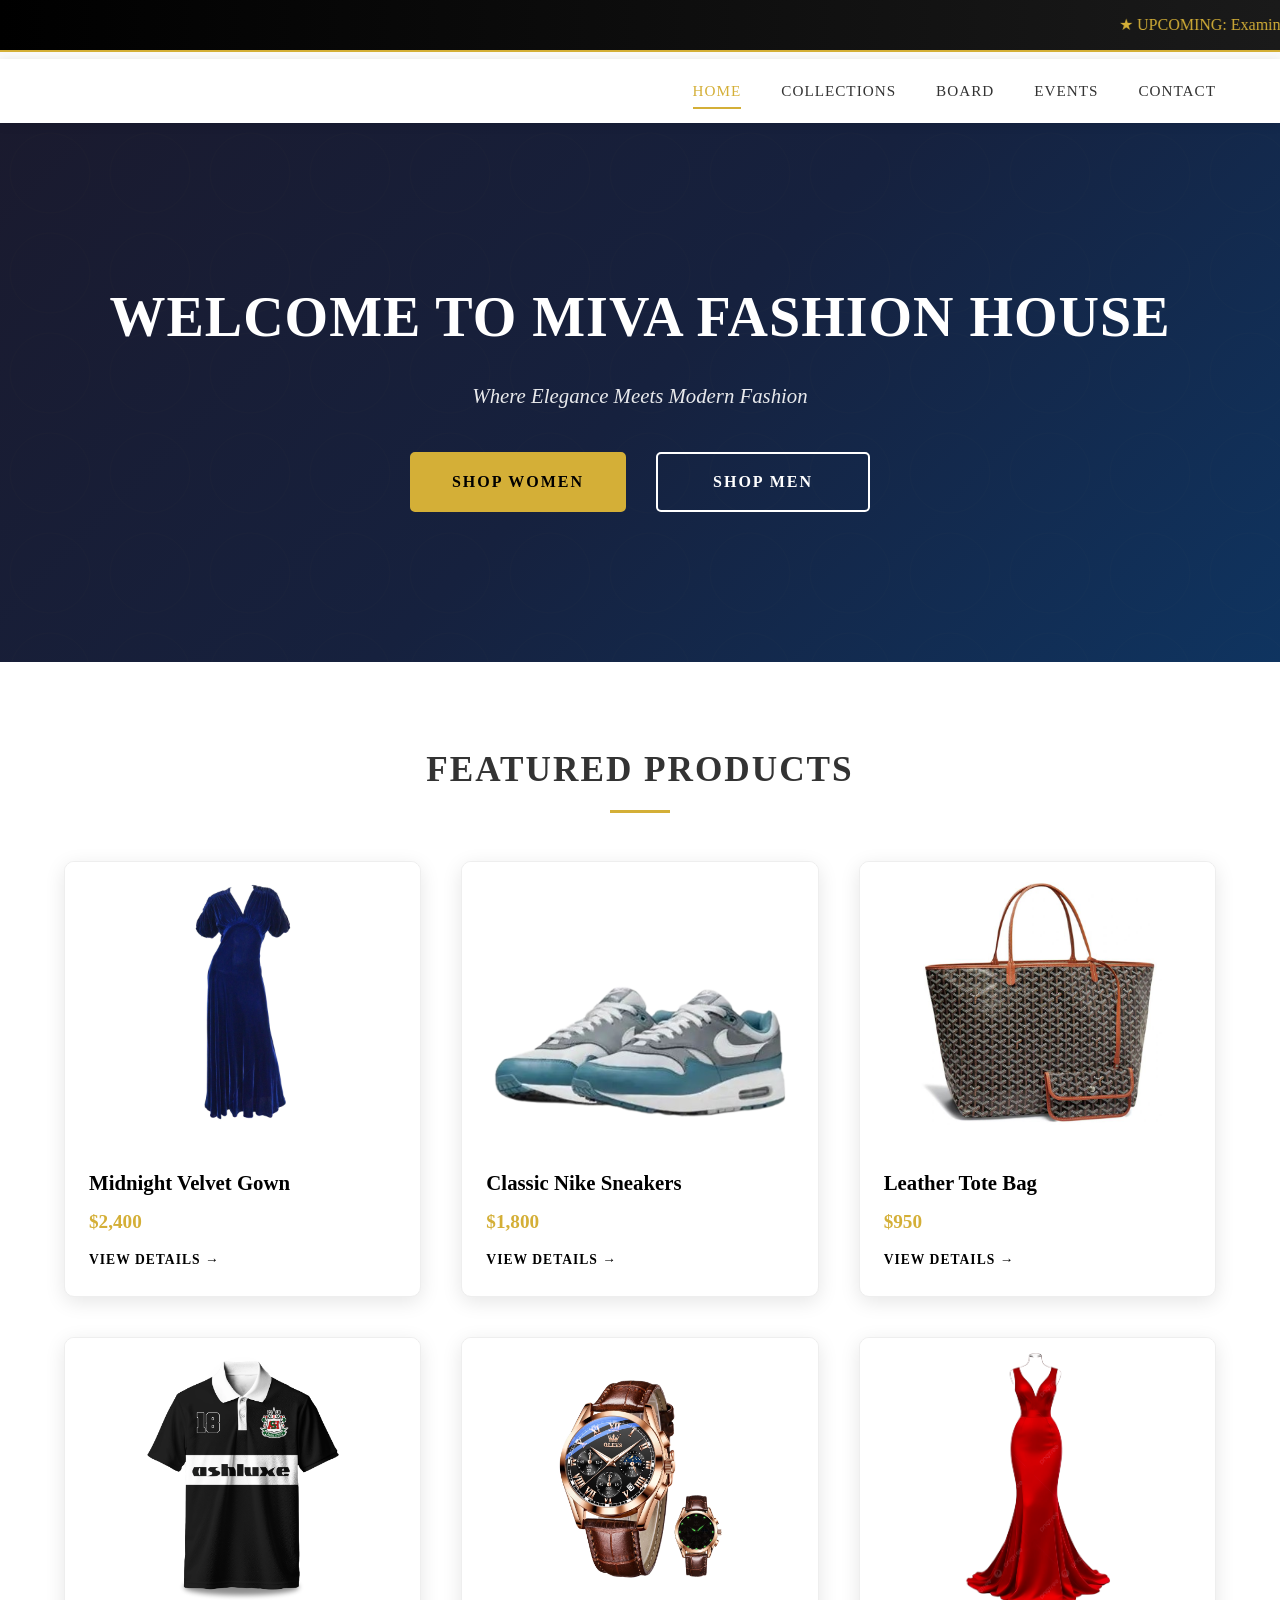
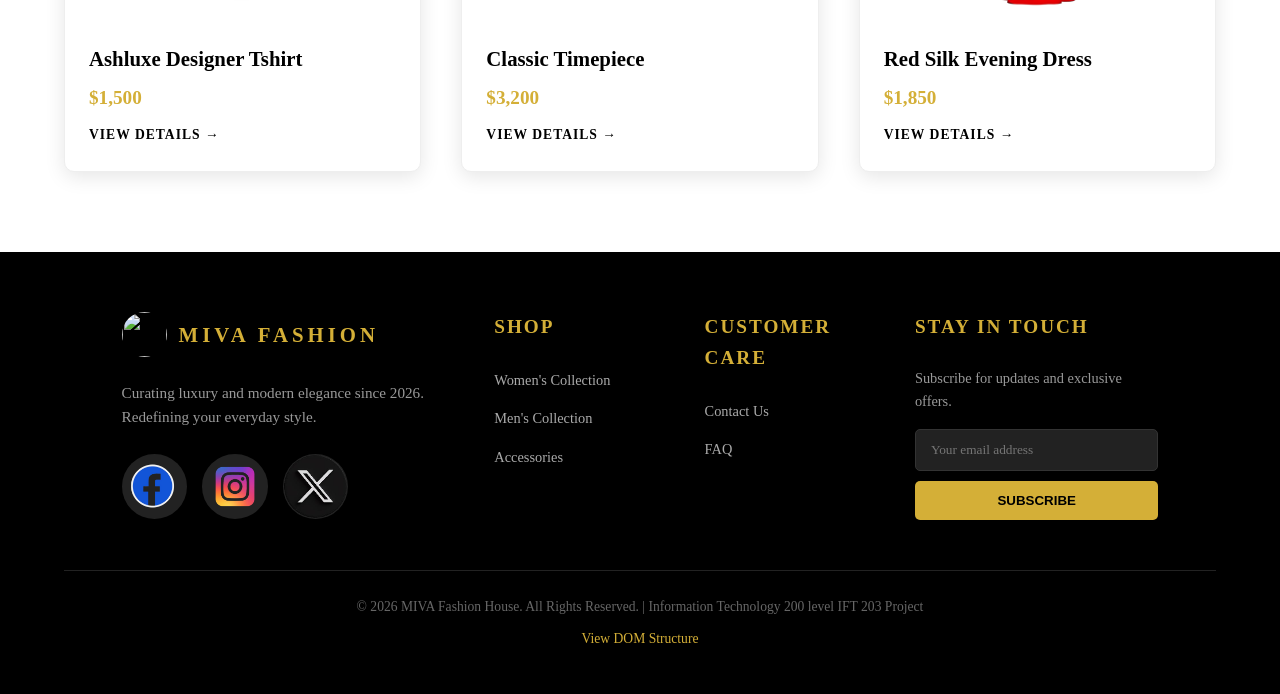
==== index.html @ 3868d795 "Add files via upload" ====
<!DOCTYPE html>
<html lang="en">
<head>
    <meta charset="UTF-8">
    <meta name="viewport" content="width=device-width, initial-scale=1.0">
    <title>MIVA FASHION STORE</title>
    <link rel="stylesheet" href="./style/style.css">
</head>
<body>
    <!-- Marquee -->
    <marquee class="marquee"> <p>★ UPCOMING: Examination - April 07, 2026 ★ Information Technology Group Project - April 1, 2026 ★ VIP Trunk Show - March 22, 2026 ★ Exclusive Member Preview - March 28, 2026 ★</p></marquee>
          

    <!-- Navigation -->
    <nav class="navbar">
        <img class="loogo" src="https://img.ws.mms.shopee.co.id/id-11134233-7r98r-lokwcsqmvzc9b0" alt="">
                <ul class="nav-links">
            <li><a href="index.html" class="active">Home</a></li>
            <li><a href="collections.html">Collections</a></li>
            <li><a href="trustees.html">Board</a></li>
            <li><a href="events.html">Events</a></li>
            <li><a href="contact.html">Contact</a></li>
        </ul>
    </nav>

    <!-- Hero Section -->
    <header class="hero">
        <div class="hero-content">
            <h1>Welcome to MIVA FASHION HOUSE</h1>
            <p>Where Elegance Meets Modern Fashion</p>
            <div class="hero-buttons">
                <a href="collections.html" class="btn">Shop Women</a>
                <a href="collections.html" class="btn btn-outline">Shop Men</a>
            </div>
        </div>
    </header>

    <!-- Featured Products -->
    <section class="featured">
        <h2 class="section-title">Featured Products</h2>
        <div class="product-grid">
            <div class="product-card">
                <div class="product-image color-1">
                    <img class="Velvet" src="./style/Velvet.jpg" alt="">
                </div>
                <div class="product-info">
                    <h3>Midnight Velvet Gown</h3>
                    <p class="price">$2,400</p>
                    <a href="collections.html" class="view-link">View Details →</a>
                </div>
            </div>
            
            <div class="product-card">
                <div class="product-image color-2">
                    <img class="Sneakers" src="./style/Sneakers.png" alt="">
                </div>
                <div class="product-info">
                    <h3>Classic Nike Sneakers</h3>
                    <p class="price">$1,800</p>
                    <a href="collections.html" class="view-link">View Details →</a>
                </div>
            </div>
            
            <div class="product-card">
                <div class="product-image color-3">
                   <img class="Tote" src="./style/Tote.jpg" alt="">
                </div>
                <div class="product-info">
                    <h3>Leather Tote Bag</h3>
                    <p class="price">$950</p>
                    <a href="collections.html" class="view-link">View Details →</a>
                </div>
            </div>

            <div class="product-card">
                <div class="product-image color-7">
                    <img class="Ashluxe" src="./style/Ashluxe.webp" alt="">
                </div>
                <div class="product-info">
                    <h3>Ashluxe Designer Tshirt</h3>
                    <p class="price">$1,500</p>
                    <a href="product-detail.html" class="view-link">View Details →</a>
                </div>
            </div>
            
            <!-- PRODUCT 5 -->
            <div class="product-card">
                <div class="product-image color-11">
                    <img class="Watch" src="./style/Watch.avif" alt="">
                </div>
                <div class="product-info">
                    <h3>Classic Timepiece</h3>
                    <p class="price">$3,200</p>
                    <a href="product-detail.html" class="view-link">View Details →</a>
                </div>
            </div>
            
            <!-- PRODUCT 6 -->
            <div class="product-card">
                <div class="product-image color-4">
                    <img class="red-dress" src="./style/red gown.png" alt="">
                </div>
                <div class="product-info">
                    <h3>Red Silk Evening Dress</h3>
                    <p class="price">$1,850</p>
                    <a href="product-detail.html" class="view-link">View Details →</a>
                </div>
            </div>
        </div>
        
    </section>

    
    <!-- Footer -->
    <footer>
        <div class="footer-content">
            
            <!-- Column 1: Brand -->
            <div class="footer-section brand-col">
                <h4 class="footer-brand"><img class="footer-logo" src="https://img.ws.mms.shopee.co.id/id-11134233-7r98r-lokwcsqmvzc9b0" alt=""> <span class="brand-text">MIVA Fashion</span></h4>
                <p>Curating luxury and modern elegance since 2026. Redefining your everyday style.</p>
                <div class="social-links">
                    <div> <img class="icon-1" src="./style/New FB.png" alt=""></div>
                    <div><img class="icon-2" src="./style/IG.png" alt=""></div>
                    <div> <img class="icon-3" src="./style/Twitter.png" alt=""></div>
                </div>
            </div>
            
            <!-- Column 2: Shop Links -->
            <div class="footer-section links-col">
                <h4>Shop</h4>
                <ul>
                    <li><a href="collections.html">Women's Collection</a></li>
                    <li><a href="collections.html">Men's Collection</a></li>
                    <li><a href="collections.html">Accessories</a></li>
                </ul>
            </div>
            
            <!-- Column 3: Customer Care -->
            <div class="footer-section links-col">
                <h4>Customer Care</h4>
                <ul>
                    <li><a href="contact.html">Contact Us</a></li>
                    <li><a href="#">FAQ</a></li>
                </ul>
            </div>
            
            <!-- Column 4: Newsletter -->
            <div class="footer-section newsletter-col">
                <h4>Stay In Touch</h4>
                <p>Subscribe for updates and exclusive offers.</p>
                <form class="newsletter-form">
                    <input type="email" placeholder="Your email address" required>
                    <button type="submit">Subscribe</button>
                </form>
                </div>
        </div>
        <div class="footer-bottom">
            <p>&copy; 2026 MIVA Fashion House. All Rights Reserved. | Information Technology 200 level IFT 203 Project</p>
            <p style="margin-top: 10px;"><a href="dom.html" style="color: #d4af37; text-decoration: none;">View DOM Structure</a></p>
        </div>
    </footer>

    <script src="./Functionality/dark.js"></script>


</body>
</html>
---- style/style.css ----
/* ===================================
   MIVA FASHION HOUSE - STYLESHEET
   CSC 106/IFT 203 Project
   =================================== */

/* Add this: CSS (Cascading Style Sheets) is what makes the HTML look good. 
   It controls colors, fonts, spacing, and layout. */

/* Reset and Base Styles */
/* The asterisk (*) targets EVERY element on the page */
* {
    /* Removing default margin and padding ensures our design looks consistent across different browsers */
    margin: 0;
    padding: 0;
    /* This makes sure padding doesn't increase an element's total width */
    box-sizing: border-box;
}

/* The body selector targets the entire visible page area */
body {
    /* Sets our main font. If 'Georgia' isn't available, it tries 'Times New Roman' */
    font-family: 'Georgia', 'Times New Roman', serif;
    /* line-height: 1.6 gives text breathing room making it easier to read */
    line-height: 1.6;
    /* color sets the text color (#333 is a dark gray, softer than pure black #000) */
    color: #333;
    /* background-color sets the page background (#fafafa is an off-white) */
    background-color: #fafafa;
}

/* ===================================
   MARQUEE STYLES
   =================================== */
.marquee {
    background: linear-gradient(90deg, #000 0%, #1a1a1a 100%);
    color: #d4af37;
    padding: 12px;
    border-bottom: 2px solid #d4af37;
}

.dark {
  background-color: black;
  color: white;
}

/* ===================================
   NAVIGATION STYLES
   =================================== */
/* A class selector starts with a period (.). This styles elements like: <nav class="navbar"> */
.navbar {
    background: #fff;
    /* padding adds space INSIDE the element (top/bottom, left/right) */
    padding: 1.2rem 5%;
    /* display: flex is a powerful tool to arrange items side-by-side easily */
    display: flex;
    /* space-between pushes the logo to the left and links to the right */
    justify-content: space-between;
    /* align-items: center vertically centers them */
    align-items: center;
    /* box-shadow adds that slight floating shadow under the nav bar */
    box-shadow: 0 2px 10px rgba(0,0,0,0.1);
    /* position: sticky makes the navbar stick to the top when scrolling */
    position: sticky;
    top: 0;
    /* z-index keeps the navbar above other content so it doesn't get covered */
    z-index: 1000;
}

.loogo{
    border-radius: 50px;
    width: 90px;
}


.nav-links {
    display: flex;
    list-style: none;
    gap: 2.5rem;
}

.nav-links a {
    text-decoration: none;
    color: #333;
    font-weight: 500;
    font-size: 0.95rem;
    text-transform: uppercase;
    letter-spacing: 1px;
    transition: all 0.3s ease;
    position: relative;
    padding: 10px 0;
}

.nav-links a:hover {
    color: #d4af37;
}

.nav-links a.active {
    color: #d4af37;
}

.nav-links a.active::after {
    content: '';
    position: absolute;
    bottom: 0;
    left: 0;
    width: 100%;
    height: 2px;
    background: #d4af37;
}

/* ===================================
   HERO SECTION
   =================================== */
.hero {
    background: linear-gradient(135deg, #1a1a2e 0%, #16213e 50%, #0f3460 100%);
    color: white;
    text-align: center;
    padding: 150px 50px;
    position: relative;
    overflow: hidden;
}

.hero::before {
    content: '';
    position: absolute;
    top: 0;
    left: 0;
    right: 0;
    bottom: 0;
    background: url('data:image/svg+xml,<svg xmlns="http://www.w3.org/2000/svg" viewBox="0 0 100 100"><circle cx="50" cy="50" r="40" fill="none" stroke="rgba(212,175,55,0.1)" stroke-width="0.5"/></svg>');
    background-size: 100px 100px;
    opacity: 0.3;
}

.hero-content {
    position: relative;
    z-index: 1;
    animation: fadeInUp 1s ease-in-out;
}

.hero h1 {
    font-size: 3.5rem;
    margin-bottom: 1rem;
    letter-spacing: 1px;
    text-transform: uppercase;
}

.hero p {
    font-size: 1.3rem;
    margin-bottom: 2.5rem;
    opacity: 0.9;
    font-style: italic;

}
.hero-buttons {
    display: flex;
    justify-content: center;
    gap: 15px;
    flex-wrap: wrap;
}

.btn {
    display: inline-block;
    padding: 15px 40px;
    background: #d4af37;
    color: #000;
    text-decoration: none;
    border-radius: 0;
    font-weight: bold;
    text-transform: uppercase;
    letter-spacing: 2px;
    transition: all 0.3s ease;
    border: 2px solid #d4af37;
    border-radius: 5px;
}

.btn:hover {
    background: transparent;
    color: #d4af37;
    transform: translateY(-3px);
    box-shadow: 0 10px 30px rgba(0,0,0,0.3);
}

.btn-outline {
    background: transparent;
    color: white;
    border-color: white;
    margin-left: 15px;
    padding: 15px 55px;
}

.btn-outline:hover {
    background: white;
    color: #000;
}

@keyframes fadeInUp {
    from {
        opacity: 0;
        transform: translateY(30px);
    }
    to {
        opacity: 1;
        transform: translateY(0);
    }
}

/* ===================================
   PAGE HEADER
   =================================== */
.page-header {
    background: #000;
    color: white;
    text-align: center;
    padding: 80px 20px;
}

.page-header h1 {
    font-size: 2.8rem;
    margin-bottom: 0.5rem;
    text-transform: uppercase;
    letter-spacing: 3px;
    animation: fadeInUp 1s ease-in-out;
}

.page-header p {
    font-size: 1.1rem;
    color: #d4af37;
    font-style: italic;
}

/* ===================================
   SECTION TITLES
   =================================== */
.section-title {
    text-align: center;
    font-size: 2.2rem;
    margin-bottom: 3rem;
    text-transform: uppercase;
    letter-spacing: 2px;
    position: relative;
    padding-bottom: 15px;
}

.section-title::after {
    content: '';
    position: absolute;
    bottom: 0;
    left: 50%;
    transform: translateX(-50%);
    width: 60px;
    height: 3px;
    background: #d4af37;
}

/* ===================================
   PRODUCT GRID & CARDS
   =================================== */
.featured {
    padding: 80px 5%;
    background: white;
}

.product-grid {
    display: grid;
    grid-template-columns: repeat(auto-fit, minmax(300px, 1fr));
    gap: 2.5rem;
    max-width: 1200px;
    margin: 0 auto;
}

.product-card {
    background: white;
    border-radius: 0;
    overflow: hidden;
    box-shadow: 0 5px 20px rgba(0,0,0,0.1);
    transition: all 0.4s ease;
    border: 1px solid #eee;
    border-radius: 10px;
}

.product-card:hover {
    transform: translateY(-10px);
    box-shadow: 0 15px 40px rgba(0,0,0,0.15);
}

.product-image {
    height: 280px;
    display: flex;
    align-items: center;
    justify-content: center;
    position: relative;
    overflow: hidden;
}

.red-dress{
    height: 280px;
}

.blazer{
    height: 280px;
}

.cocktail-dress{
    height: 400px;
    width: 400px;
    object-fit: fill;
    object-position: 0 1.5cm;
}

.Ashluxe{
    height: 300px;
}
.Zttw{
    height: 280px;
}
.ZTTW-jacket{
    height: 300px;
}
.Bag{
    height: 300px;
}
.Watch{
    height: 200px;
}
.Glasses{
    height: 300px;
}
.Tote{
    height: 250px;
}
.Sneakers{
    height: 400px;
    object-position: 0cm -0.1cm;
}
.Velvet{
    height: 250px;
    object-position: 0cm 0cm;
}












.placeholder-text {
    color: white;
    font-size: 1.2rem;
    text-transform: uppercase;
    letter-spacing: 2px;
    border: 2px solid rgba(255,255,255,0.5);
    padding: 10px 20px;
}

.product-info {
    padding: 1.5rem;
}

.product-info h3 {
    font-size: 1.3rem;
    margin-bottom: 0.5rem;
    color: #000;
}

.price {
    color: #d4af37;
    font-weight: bold;
    font-size: 1.2rem;
    margin-bottom: 0.5rem;
}

.description {
    color: #666;
    font-size: 0.9rem;
    margin-bottom: 1rem;
}

.view-link {
    color: #000;
    text-decoration: none;
    font-weight: bold;
    text-transform: uppercase;
    font-size: 0.85rem;
    letter-spacing: 1px;
    transition: color 0.3s;
}

.view-link:hover {
    color: #d4af37;
}

/* Product Image Colors */
.color-1 { background: white }
.color-2 { background: white }
.color-3 { background: white }
.color-4 { background: white }
.color-5 { background: white }
.color-6 { background: linear-gradient(135deg, #9b59b6 0%, #8e44ad 100%); }
.color-7 { background: white }
.color-8 { background: white }
.color-9 { background: white }
.color-10 { background:white }
.color-11 { background:white }
.color-12 { background:white }

/* ===================================
   COLLECTIONS PAGE
   =================================== */
.collections-container {
    max-width: 1200px;
    margin: 0 auto;
    padding: 60px 5%;
}

.category-section {
    margin-bottom: 60px;
}

.category-title {
    font-size: 1.8rem;
    margin-bottom: 2rem;
    padding-left: 20px;
    border-left: 4px solid #d4af37;
    text-transform: uppercase;
    letter-spacing: 2px;
}

/* ===================================
   TRUSTEES PAGE
   =================================== */
.trustees-section {
    max-width: 1200px;
    margin: 0 auto;
    padding: 60px 5%;
}

.trustees-grid {
    display: grid;
    grid-template-columns: repeat(auto-fit, minmax(350px, 1fr));
    gap: 2.5rem;
}

.trustee-card {
    background: white;
    border-radius: 0;
    overflow: hidden;
    box-shadow: 0 5px 20px rgba(0,0,0,0.1);
    transition: all 0.4s ease;
    border: 1px solid #eee;
    border-radius: 10px;
}

.trustee-card:hover {
    transform: translateY(-5px);
    box-shadow: 0 15px 40px rgba(0,0,0,0.15);
}

.trustee-photo {
    height: 500px;
    display: flex;
    align-items: center;
    justify-content: center;
    position: relative;
}

.img-1{
    height: 500px;
    width: 500px;
    object-fit: cover;
    object-position: 0cm -3cm;
}

.img-2{
    height: 500px;
    width: 500px;
    object-fit: cover;
    object-position: 0cm -3.9cm;
    
}

.img-3{
    height: 500px;
    width: 500px;
    object-fit: cover;
    object-position: 0cm -0cm;
    
}

.img-4{
    height: 500px;
    width: 500px;
    object-fit: cover;
    object-position: 0cm -0cm;
}

.img-5{
    height: 500px;
    width: 500px;
    object-fit: cover;
    object-position: 0cm -0cm;
}

.img-6{
    height: 500px;
    width: 500px;
    object-fit: cover;
    object-position: 0cm -0cm;
}

.img-7{
    height: 500px;
    width: 500px;
    object-fit: cover;
    object-position: 0cm -2.5cm;
}

.img-8{
    height: 500px;
    width: 500px;
    object-fit: cover;
    object-position: 0cm 0cm;
}

.photo-placeholder {
    color: white;
    font-size: 1.5rem;
    text-transform: uppercase;
    letter-spacing: 3px;
    border: 3px solid rgba(255,255,255,0.5);
    padding: 15px 30px;
}

.trustee-info {
    padding: 2rem;
}

.trustee-info h3 {
    font-size: 1.5rem;
    margin-bottom: 0.5rem;
    color: #000;
}

.role {
    color: #d4af37;
    font-weight: bold;
    font-size: 1rem;
    text-transform: uppercase;
    letter-spacing: 1px;
    margin-bottom: 1rem;
}


.bio {
    color: #555;
    line-height: 1.8;
    margin-bottom: 1.5rem;
    font-size: 0.95rem;
}

.contact-details {
    border-top: 1px solid #eee;
    padding-top: 1rem;
    font-size: 0.9rem;
    color: #666;
}

.contact-details p {
    margin: 5px 0;
}

/* Trustee Colors */
.color-trustee-1 { background: linear-gradient(135deg, #667eea 0%, #764ba2 100%); }
.color-trustee-2 { background: linear-gradient(135deg, #f093fb 0%, #f5576c 100%); }
.color-trustee-3 { background: linear-gradient(135deg, #4facfe 0%, #00f2fe 100%); }
.color-trustee-4 { background: linear-gradient(135deg, #43e97b 0%, #38f9d7 100%); }
.color-trustee-5 { background: linear-gradient(135deg, #fa709a 0%, #fee140 100%); }

/* ===================================
   EVENTS PAGE
   =================================== */
.events-section {
    max-width: 1500px;
    margin: 0 auto;
    padding: 40px 0px;
}

.events-container {
    display: flex;
    flex-direction: column;
    gap: 2.5rem;
}

.event-card {
    display: flex;
    background: white;
    border-radius: 0;
    overflow: hidden;
    box-shadow: 0 5px 20px rgba(0,0,0,0.1);
    transition: all 0.4s ease;
    border: 1px solid #eee;
    position: relative;
    border-radius: 10px;
}

.event-card:hover {
    transform: translateX(10px);
    box-shadow: 0 10px 30px rgba(0,0,0,0.15);
}

.event-card.featured-event {
    border: 2px solid #d4af37;
    background: linear-gradient(to right, #fff 0%, #fffaf0 100%);
}

.event-date-box {
    background: #000;
    color: white;
    padding: 30px;
    display: flex;
    flex-direction: column;
    align-items: center;
    justify-content: center;
    min-width: 120px;
    text-align: center;
}

.event-month {
    font-size: 1rem;
    text-transform: uppercase;
    letter-spacing: 2px;
    color: #d4af37;
}

.event-day {
    font-size: 3rem;
    font-weight: bold;
    line-height: 1;
    margin: 10px 0;
}

.event-year {
    font-size: 0.9rem;
    opacity: 0.8;
}

.event-content {
    padding: 30px;
    flex: 1;
    position: relative;
}

.event-badge {
    position: absolute;
    top: 20px;
    right: 20px;
    background: #d4af37;
    color: #000;
    padding: 5px 15px;
    font-size: 0.75rem;
    text-transform: uppercase;
    letter-spacing: 1px;
    font-weight: bold;
}

.event-content h3 {
    font-size: 1.5rem;
    margin-bottom: 1rem;
    color: #000;
    padding-right: 80px;
}

.event-meta {
    display: flex;
    gap: 1.5rem;
    margin-bottom: 1rem;
    flex-wrap: wrap;
}

.meta-item {
    font-size: 0.9rem;
    color: #666;
}

.event-description {
    color: #555;
    line-height: 1.8;
    margin-bottom: 1.5rem;
}

.event-highlights {
    background: #f9f9f9;
    padding: 15px;
    margin-bottom: 1.5rem;
    border-left: 3px solid #d4af37;
}

.event-highlights h4 {
    margin-bottom: 10px;
    color: #000;
}

.event-highlights ul {
    margin-left: 20px;
    color: #555;
}

.event-highlights li {
    margin: 5px 0;
}

.event-btn {
    display: inline-block;
    padding: 12px 30px;
    background: #000;
    color: white;
    text-decoration: none;
    text-transform: uppercase;
    letter-spacing: 1px;
    font-size: 0.85rem;
    transition: all 0.3s ease;
    border: 2px solid #000;
}

.event-btn:hover {
    background: transparent;
    color: #000;
}

/* ===================================
   CONTACT PAGE
   =================================== */
.contact-section {
    max-width: 1200px;
    margin: 0 auto;
    padding: 60px 5%;
}

.forms-container {
    display: grid;
    grid-template-columns: 1fr 1fr;
    gap: 3rem;
    margin-bottom: 4rem;
}

.form-box {
    background: white;
    padding: 2.5rem;
    box-shadow: 0 5px 20px rgba(0,0,0,0.1);
    border: 1px solid #eee;
    border-radius: 10px;
}

.form-box h2 {
    margin-bottom: 0.5rem;
    color: #000;
    text-transform: uppercase;
    letter-spacing: 2px;
}

.form-subtitle {
    color: #666;
    margin-bottom: 2rem;
    font-size: 0.95rem;
}

.contact-form {
    display: flex;
    flex-direction: column;
    gap: 1.2rem;
}

.form-group {
    display: flex;
    flex-direction: column;
}

.form-group label {
    margin-bottom: 0.5rem;
    font-weight: bold;
    font-size: 0.9rem;
    text-transform: uppercase;
    letter-spacing: 1px;
}

.form-group input,
.form-group select,
.form-group textarea {
    padding: 12px;
    border: 1px solid #ddd;
    font-family: inherit;
    font-size: 0.95rem;
    transition: border-color 0.3s;
}

.form-group input:focus,
.form-group select:focus,
.form-group textarea:focus {
    outline: none;
    border-color: #d4af37;
}

.form-row {
    display: flex;
    gap: 1rem;
}

.form-group.half {
    flex: 1;
}

.checkbox-group {
    flex-direction: row;
    align-items: center;
    gap: 10px;
}

.checkbox-group input[type="checkbox"] {
    width: auto;
}

.checkbox-group label {
    margin: 0;
    font-weight: normal;
    text-transform: none;
    font-size: 0.9rem;
}

.submit-btn {
    padding: 15px;
    background: #000;
    color: white;
    border: none;
    text-transform: uppercase;
    letter-spacing: 2px;
    font-weight: bold;
    cursor: pointer;
    transition: all 0.3s ease;
    border: 2px solid #000;
    border-radius: 10px;
}

.submit-btn:hover {
    background: #d4af37;
    color: #000;
    border-color: #d4af37;
}

/* Contact Info Box */
.contact-info-box {
    background: #f9f9f9;
    padding: 3rem;
    text-align: center;
}

.contact-info-box h2 {
    margin-bottom: 2rem;
    text-transform: uppercase;
    letter-spacing: 2px;
}

.info-grid {
    display: grid;
    grid-template-columns: repeat(auto-fit, minmax(200px, 1fr));
    gap: 2rem;
    margin-bottom: 3rem;
}

.info-card {
    background: white;
    padding: 1.5rem 0.9rem;
    box-shadow: 0 3px 10px rgba(0,0,0,0.1);
}

.info-icon {
    font-size: 2rem;
    margin-bottom: 1rem;
}

.info-card h4 {
    margin-bottom: 0.5rem;
    color: #d4af37;
    text-transform: uppercase;
    letter-spacing: 1px;
}

.info-card p {
    color: #555;
    font-size: 0.9rem;
    line-height: 1.6;
}

.map-placeholder {
    height: 300px;
    background: linear-gradient(135deg, #e0e0e0 0%, #f0f0f0 100%);
    display: flex;
    align-items: center;
    justify-content: center;
    border: 2px dashed #ccc;
}

.map-text {
    color: #666;
    text-align: center;
    font-size: 1.1rem;
}


/* Timer Styles */
.timer-section {
    text-align: center;
    background: #000;
    color: #d4af37;
    padding: 30px;
    margin: 40px auto;
    max-width: 600px;
    border: 3px solid #d4af37;
    border-radius: 10px;
}

.timer-section h3 {
    margin-bottom: 15px;
    text-transform: uppercase;
    letter-spacing: 2px;
    font-size: 1.2rem;
}

#timer {
    font-size: 2.5rem;
    font-weight: bold;
    letter-spacing: 3px;
    font-family: 'Gill Sans', 'Gill Sans MT', Calibri, 'Trebuchet MS', sans-serif
}


/* ===================================
   DOM STRUCTURE SECTION
   =================================== */
.dom-section {
    padding: 80px 5%;
    background: #f0f0f0;
}

.dom-container {
    max-width: 1000px;
    margin: 0 auto;
    display: grid;
    grid-template-columns: 1.5fr 1fr;
    gap: 3rem;
    align-items: start;
}

.dom-tree {
    background: white;
    padding: 2rem;
    border-radius: 0;
    box-shadow: 0 5px 20px rgba(0,0,0,0.1);
    font-family: 'Courier New', monospace;
    font-size: 0.9rem;
    overflow-x: auto;
}

.dom-node {
    margin: 8px 0;
    padding: 8px;
    background: #f9f9f9;
    border-left: 3px solid #d4af37;
    margin-left: 20px;
}

.dom-node.root {
    margin-left: 0;
    border-left: 3px solid #000;
    background: #eee;
}

.dom-node.leaf {
    background: #fff;
    border-left: 3px solid #ccc;
    font-size: 0.85rem;
}

.node-children {
    margin-top: 8px;
}

.node-tag {
    font-weight: bold;
    color: #2c3e50;
}

.dom-explanation {
    background: white;
    padding: 2rem;
    box-shadow: 0 5px 20px rgba(0,0,0,0.1);
}

.dom-explanation h3 {
    margin-bottom: 1.5rem;
    color: #000;
    text-transform: uppercase;
    letter-spacing: 1px;
}

.dom-explanation ul {
    list-style: none;
}

.dom-explanation li {
    margin: 12px 0;
    padding-left: 20px;
    position: relative;
    line-height: 1.6;
}

.dom-explanation li::before {
    content: '▸';
    position: absolute;
    left: 0;
    color: #d4af37;
    font-weight: bold;
}

.dom-explanation strong {
    color: #d4af37;
}

/* ===================================
   FOOTER
   =================================== */
footer {
    background: #000;
    color: white;
    padding: 60px 5% 20px;
}

.footer-content {
    max-width: 1200px;
    margin: 0 auto;
    padding: 0 5%;
    display: grid;
    grid-template-columns: 2fr 1fr 1fr 1.5fr;
    gap: 3rem;
    margin-bottom: 50px;
}

.footer-section h4 {
    color: #d4af37;
    font-size: 1.2rem;
    margin-bottom: 1.5rem;
    text-transform: uppercase;
    letter-spacing: 2px;
}


/* Brand Column */
.footer-brand {
    display: flex;
    align-items: center;
    gap: 12px;
}

.footer-logo {
    width: 45px;
    height: 45px;
    border-radius: 50%;
    object-fit: cover;
}

.brand-text {
    font-family: 'Georgia', 'Times New Roman', serif;
    font-size: 1.3rem;
    text-transform: uppercase;
    letter-spacing: 4px;
    font-weight: bold;
}

.brand-col p {
    color: #999;
    font-size: 0.95rem;
    margin-bottom: 1.5rem;
}

.social-links {
    display: flex;
    gap: 15px;
}

.social-links div {
    background: #222;
    display: flex;
    align-items: center;
    justify-content: center;
    border-radius: 50%;
    color: white;
    font-size: 0.8rem;
    cursor: pointer;
    transition: all 0.3s;
}
.icon-1{
    height: 65px;
    object-fit: contain;
    border-radius: 50%;
    color: white;
    cursor: pointer;
    transition: all 0.3s;
}

.icon-2{
    height: 65px;
    border-radius: 50px;
    color: white;
    cursor: pointer;
    transition: all 0.3s;
}

.icon-3{
    height: 65px;
    border-radius: 50px;
    color: white;
    cursor: pointer;
    transition: all 0.3s;
}




.social-links span:hover {
    background: #d4af37;
    color: #000;
}

/* Links Columns */
.links-col ul {
    list-style: none;
}

.links-col li {
    margin-bottom: 0.8rem;
}

.links-col a {
    color: #aaa;
    text-decoration: none;
    font-size: 0.9rem;
    transition: color 0.3s;
}

.links-col a:hover {
    color: #d4af37;
}

/* Newsletter Column */
.newsletter-col p {
    color: #999;
    font-size: 0.9rem;
    margin-bottom: 1rem;
}

.newsletter-form {
    display: flex;
    flex-direction: column;
    gap: 10px;
}

.newsletter-form input {
    padding: 12px 15px;
    background: #222;
    border: 1px solid #333;
    color: white;
    border-radius: 5px;
    font-family: inherit;
}

.newsletter-form input:focus {
    outline: none;
    border-color: #d4af37;
}

.newsletter-form button {
    padding: 12px 15px;
    background: #d4af37;
    color: #000;
    border: none;
    border-radius: 5px;
    font-weight: bold;
    text-transform: uppercase;
    cursor: pointer;
    transition: background 0.3s;
}

.newsletter-form button:hover {
    background: white;
}

/* Footer Bottom */
.footer-bottom {
    background: #000;
    text-align: center;
    padding: 25px 5%;
    color: #666;
    font-size: 0.85rem;
    border-top: 1px solid #222;
}
@media (max-width: 900px) {
    .footer-content {
        grid-template-columns: 1fr 1fr;
    }
}

@media (max-width: 600px) {
    .footer-content {
        grid-template-columns: 1fr;
    }
}
/* ===================================
   RESPONSIVE DESIGN
   =================================== */
@media (max-width: 968px) {
    .forms-container {
        grid-template-columns: 1fr;
    }
    
    .dom-container {
        grid-template-columns: 1fr;
    }
    
    .event-card {
        flex-direction: column;
    }
    
    .event-date-box {
        flex-direction: row;
        gap: 10px;
        padding: 15px;
    }
    
    .event-day {
        font-size: 2rem;
        margin: 0;
    }
}

@media (max-width: 768px) {
    .navbar {
        flex-direction: column;
        gap: 1rem;
    }
    
    .nav-links {
        gap: 1.2rem;
        flex-wrap: wrap;
        justify-content: center;
    }
    
    .hero h1 {
        font-size: 2rem;
    }
    
    .hero p {
        font-size: 1rem;
    }
    
    .page-header h1 {
        font-size: 2rem;
    }
    
    .trustees-grid {
        grid-template-columns: 1fr;
    }
    
    .form-row {
        flex-direction: column;
    }
    
    .event-meta {
        flex-direction: column;
        gap: 0.5rem;
    }
}

@media (max-width: 480px) {
    .logo {
        font-size: 1.5rem;
    }
    
    .product-grid {
        grid-template-columns: 1fr;
    }
    
    .section-title {
        font-size: 1.5rem;
    }
}



@keyframes scroll-left {
0% {
transform: translateX(100%);
}
100% {
transform: translateX(-100%);
}
}
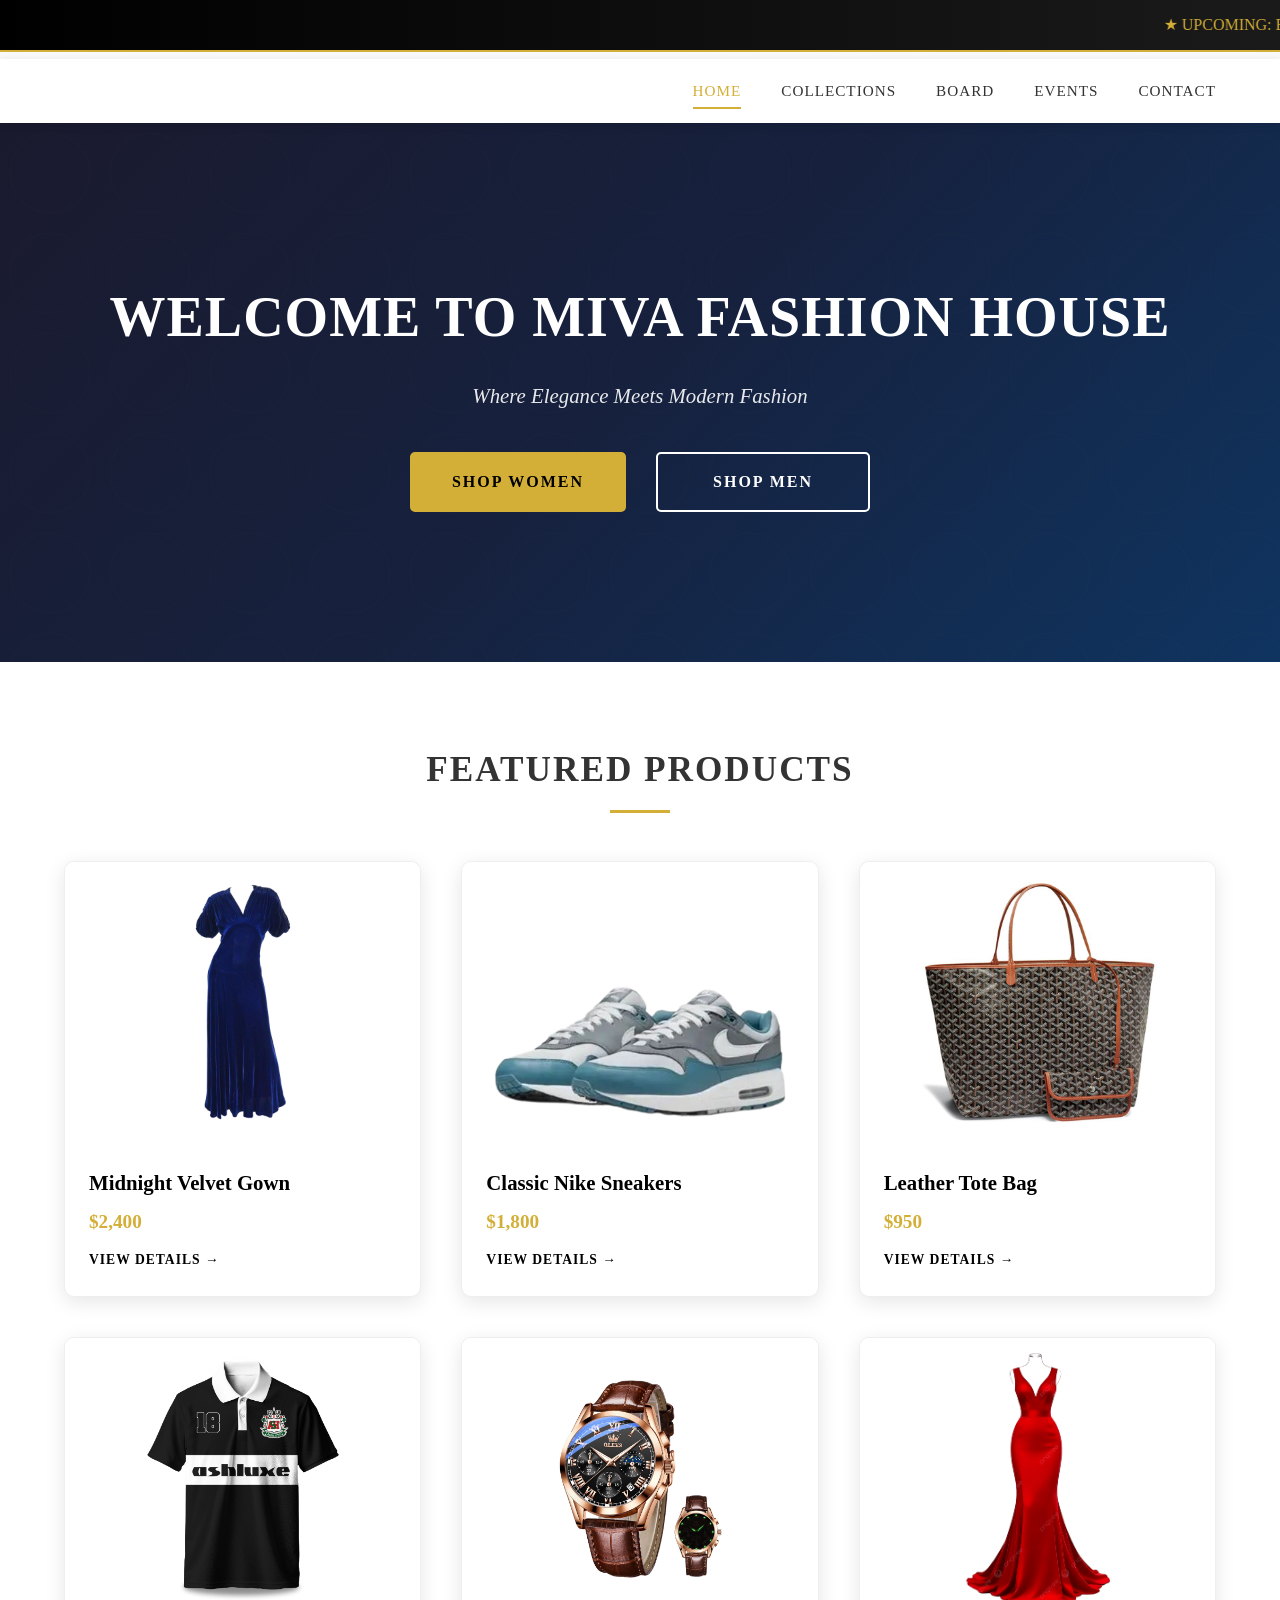
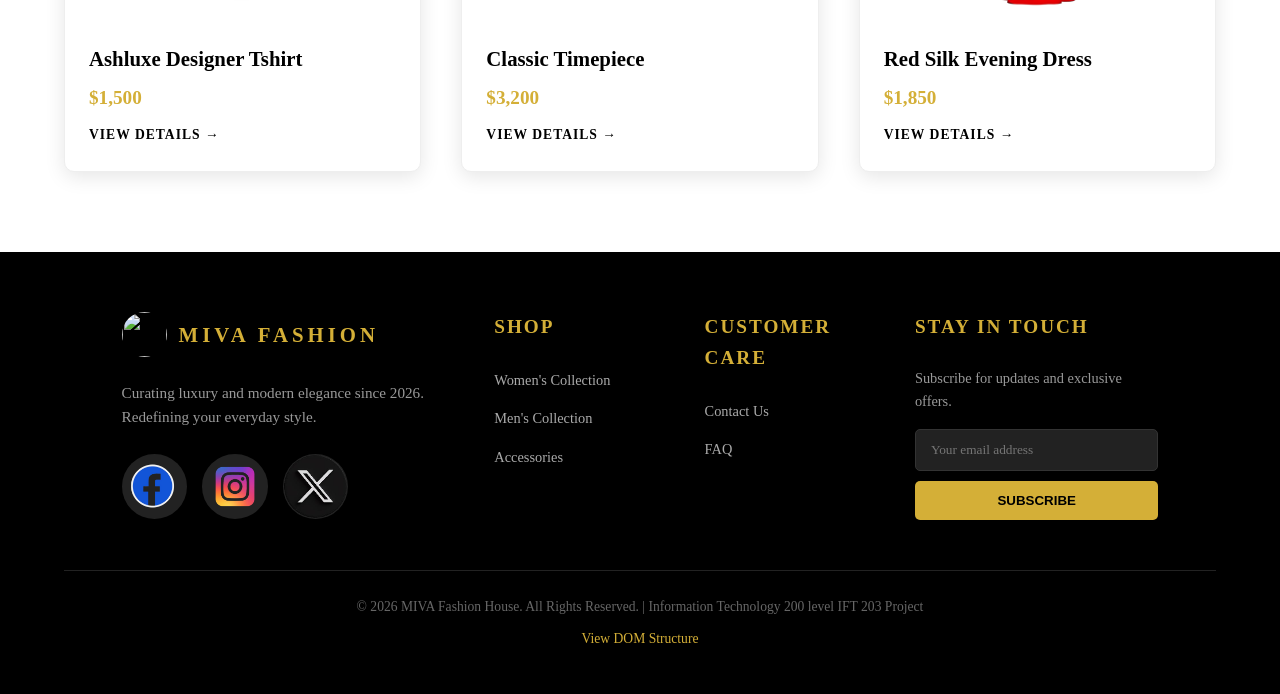
==== commit 5bee2813: "Fix HTML encoding issues in index.html" ====
--- a/index.html
+++ b/index.html
@@ -3,7 +3,7 @@
 <head>
     <meta charset="UTF-8">
     <meta name="viewport" content="width=device-width, initial-scale=1.0">
-    <title>MIVA FASHION STORE</title>
+    <title>Miva Fashion House</title>
     <link rel="stylesheet" href="./style/style.css">
 </head>
 <body>
--- a/style/style.css
+++ b/style/style.css
@@ -527,6 +527,20 @@
     object-position: 0cm 0cm;
 }
 
+.img-9{
+    height: 500px;
+    width: 500px;
+    object-fit: cover;
+    object-position: 0cm 0cm;
+}
+
+.img-10{
+    height: 500px;
+    width: 500px;
+    object-fit: cover;
+    object-position: 0cm -2.5cm;
+}
+
 .photo-placeholder {
     color: white;
     font-size: 1.5rem;
@@ -1307,4 +1321,4 @@
 100% {
 transform: translateX(-100%);
 }
-}+}
